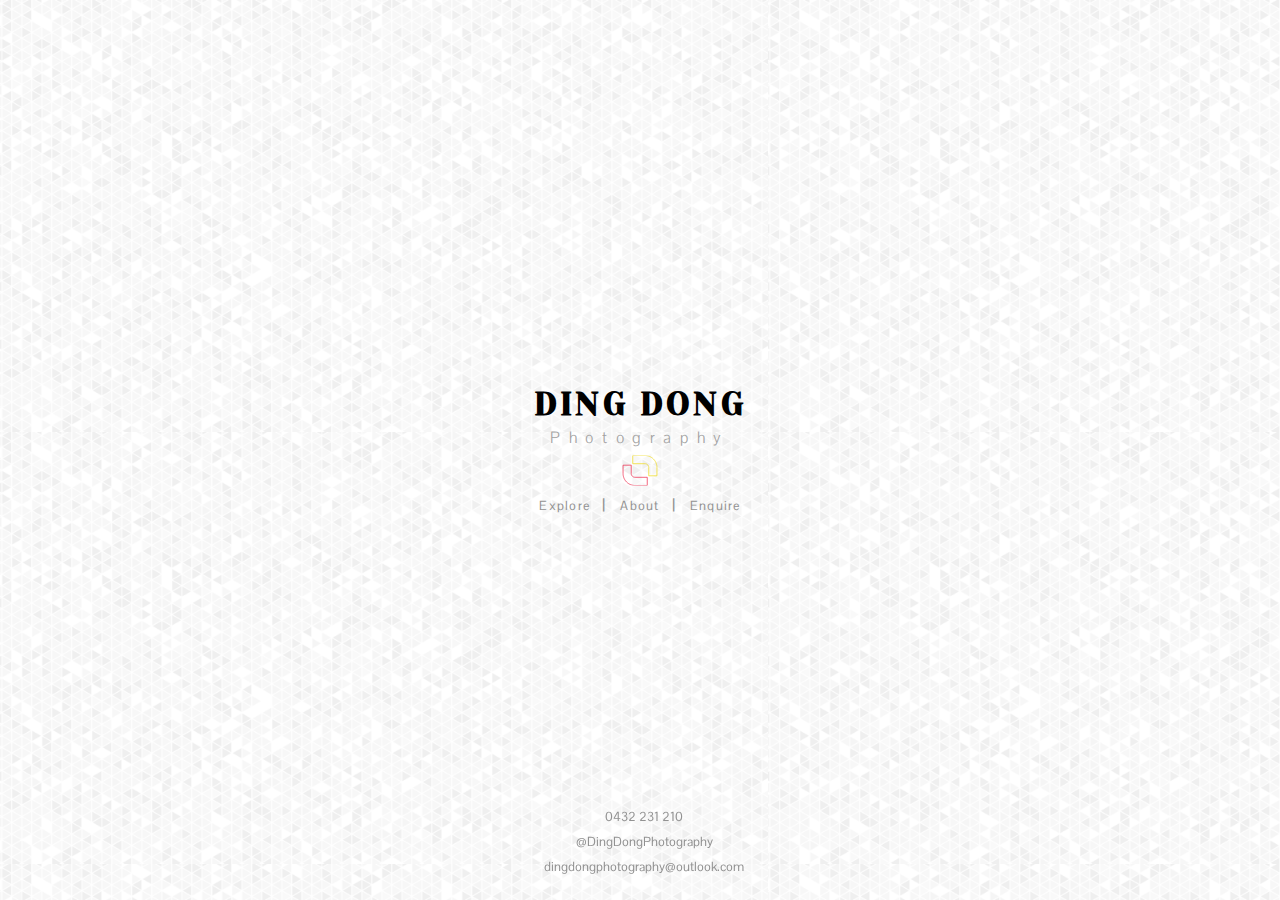
==== index.html @ f93c4cf3 "Better looking splash screen" ====
<!DOCTYPE html>
<html lang="en">
<head>
    <meta charset="UTF-8">
    <meta name="viewport" content="width=device-width, initial-scale=1.0">
    <meta http-equiv="X-UA-Compatible" content="ie=edge">
    <title>Ding Dong Photography</title>
    <link 
        rel="stylesheet" 
        href="https://use.fontawesome.com/releases/v5.6.3/css/all.css" 
        integrity="sha384-UHRtZLI+pbxtHCWp1t77Bi1L4ZtiqrqD80Kn4Z8NTSRyMA2Fd33n5dQ8lWUE00s/" 
        crossorigin="anonymous">
    <link 
        href="https://fonts.googleapis.com/css?family=Pontano+Sans|Yeseva+One" 
        rel="stylesheet">
    <link rel="stylesheet" href="assets/css/main.css">
</head>
<body>

    <div class="main-containe">
        <div class="decor-bg"></div>
        <div class="container" id="splash-screen">
            
            <div class="company-name-container">
                <h1>DING DONG</h1>
                <h4>Photography</h4>
                <div class="bg-logo-container">
                    <svg class="logo-sketch-animated" xmlns="http://www.w3.org/2000/svg" viewBox="0 0 243.384 215.384">
        
                        <g transform="translate(-358.308 -162.308)">
                    
                            <path class="logo-yellow" d="M542.849,247.12l.05,2.063V308.13h58.793V248.462l-.1-4.228-.312-4.217-.517-4.2-.723-4.166-.927-4.126-1.127-4.076-1.327-4.015-1.522-3.945-1.713-3.866-1.9-3.777-2.084-3.679-2.262-3.573-2.435-3.457-2.6-3.334-2.762-3.2-2.916-3.062-3.062-2.916-3.2-2.762-3.334-2.6-3.457-2.435-3.573-2.262-3.679-2.084-3.777-1.9-3.866-1.713-3.945-1.522-4.015-1.327-4.076-1.127-4.126-.927-4.166-.723-4.2-.517-4.217-.312-4.228-.1H427.87V221.1h86.947l2.063.05,1.339.1,1.332.164,1.322.23,1.309.294,1.294.358,1.274.421L526,223.2l1.227.544,1.2.6,1.168.662,1.134.717,1.1.773,1.058.826,1.016.877.972.925.925.972.877,1.016.826,1.058.772,1.1.719,1.134.661,1.168.6,1.2L540.8,238l.483,1.252.421,1.274.358,1.294.294,1.309.23,1.322.164,1.332.1,1.339" fill="none" 
                            stroke="#efd914"/>
                    
                            <path class="logo-pink" d="M417.151,292.88l-.05-2.063V231.87H358.308v59.668l.1,4.228.312,4.217.517,4.2.723,4.166.927,4.126,1.127,4.076,1.327,4.015,1.522,3.945,1.713,3.866,1.9,3.777,2.084,3.679,2.262,3.573,2.435,3.457,2.6,3.334,2.762,3.2,2.916,3.062,3.062,2.916,3.2,2.762,3.334,2.6,3.457,2.435,3.573,2.262,3.679,2.084,3.777,1.9,3.866,1.713,3.945,1.522,4.015,1.327,4.076,1.127,4.126.927,4.166.723,4.2.517,4.217.312,4.228.1H532.13V318.9H445.183l-2.063-.05-1.339-.1-1.332-.164-1.322-.23-1.309-.294-1.294-.358-1.274-.421L434,316.8l-1.227-.544-1.2-.6-1.168-.661-1.134-.718-1.1-.773-1.058-.826L426.1,311.8l-.972-.925-.925-.972-.877-1.016-.826-1.058-.772-1.1-.719-1.134-.661-1.168-.6-1.2L419.2,302l-.483-1.252-.421-1.274-.358-1.294-.294-1.309-.23-1.322-.164-1.332-.1-1.339" fill="none"
                            stroke="#ee2345"/>
                    
                        </g>
                    </svg>
                </div>
                <ul class="secondary-navigation">
                    <li><a class="nav-item-clickable" href="home.html#portfolio" name="portfolio">Explore</a>|</li>
                    <li><a class="nav-item-clickable" href="home.html#about" name="about">About</a>|</li>
                    <li><a class="nav-item-clickable" href="home.html#enquire" name="enquire">Enquire</a></li>
                </ul>
            </div>
        </div>

        
    </div>        

    <footer>
        <div>
            <p><i class="fas fa-mobile-alt"></i>0432 231 210</p>
            <p><i class="fab fa-facebook-square"></i>@DingDongPhotography</p>
            <p><i class="fas fa-envelope"></i>dingdongphotography@outlook.com</p>
        </div>
    </footer>

    <script
        src="https://code.jquery.com/jquery-2.2.4.js"
        integrity="sha256-iT6Q9iMJYuQiMWNd9lDyBUStIq/8PuOW33aOqmvFpqI="
        crossorigin="anonymous"></script>
    </script>
    <script src="assets/js/main.js"></script>
</body>
</html>
---- assets/css/main.css ----
:root
{
    --main-text-color: #929292;
    --main-font-size: 0.8em;
    --main-font-family: 'Pontano Sans', sans-serif;
    --secondary-font-family: 'Yeseva One', cursive;
    --main-letter-spacing: 0.1em;
    --main-letter-spacing-hover: 0.15em;
    --primary-accent-color: #eca011;
    --main-padding: 12px;
    --extra-padding: 32px;
    --main-margin: 32px;
    --extra-margin: 64px;
    --less-margin: 16px;
    --small-margin: 8px;
}

*
{
    margin: 0;
    padding: 0;
    font-family: var(--main-font-family);
}

html, body
{
    margin: 0;
    padding: 0;
    height: 100%;
    width: 100%;
}

ul
{
    list-style: none;
}

a
{
    text-decoration: none;
    color: #000000;
}

h1, h2, h3, h4, h5, h6 
{
    font-family: var(--secondary-font-family);
}

.navigation
{
    position: fixed;
    display: block;
    width: 100%;
    height: 50px;
    background-color: #ffffff;
    box-shadow: 0px 1px 1px #a1a1a1;
    z-index: 1000;
    opacity: 0.90;
}

.logo-container
{
    float: left;
    height: 50px;
    left: 16px;
}

.logo-container img 
{
    display: block;
    position: relative;
    margin-left: var(--extra-margin);
    width: auto;
    height: 30px;
    margin-top: 10px;
    cursor: pointer;
    transition: 0.2s;
    transform-origin: center;
}

.logo-container img:hover
{
    transform: rotate(180deg)
}

.toolbar-container
{
    float: right;
    height: 50px;
}

.toolbar
{
    display: grid;
    position: relative;
    grid-auto-rows: 50px;
    grid-template-columns: repeat(4, 1fr);
    align-items: stretch;
    text-align: center;
    letter-spacing: var(--main-letter-spacing);
}

.nav-item
{
    display: block;
    position: relative;
    padding: 0 var(--main-padding);
    color: var(--main-text-color);
    font-size: var(--main-font-size);
    letter-spacing: var(--main-letter-spacing);
    cursor: pointer;
    transition: 0.3s;
    line-height: 50px;
    
}

.nav-item > span
{
    position: absolute;
    display: block;
    background-color: var(--primary-accent-color);
    height: 2px;
    width: 0;
    transition: 0.2s;
    bottom: 0;
    left: 50%;
    transform: translate(-50%, 0);
}

.nav-item:hover
{
    color: #292929;
    font-weight: bold;
}

.nav-item:hover > span
{
    width: 100%;
}

.main-container
{
    display: block;
    position: relative;
    height: 100%;
    width: 100%;
    background: #e2e2e2; /* Old browsers */
    background: -moz-radial-gradient(center, ellipse cover, #e2e2e2 0%, #fefefe 100%); /* FF3.6-15 */
    background: -webkit-radial-gradient(center, ellipse cover, #e2e2e2 0%,#fefefe 100%); /* Chrome10-25,Safari5.1-6 */
    background: radial-gradient(ellipse at center, #e2e2e2 0%,#fefefe 100%); /* W3C, IE10+, FF16+, Chrome26+, Opera12+, Safari7+ */
    filter: progid:DXImageTransform.Microsoft.gradient( startColorstr='#e2e2e2', endColorstr='#fefefe',GradientType=1 ); /* IE6-9 fallback on horizontal gradient */
}

.container 
{
    display: block;
    position: relative;
    height: 100%;
    width: 100%;
    padding-top: 100px;
}

#splash-screen
{
    position: absolute;
    padding-top: 0;
    height: 100%;
}

.company-name-container
{
    display: grid;
    position: relative;
    top: 50%;
    left: 50%;
    transform: translate(-50%, -50%);
}

.company-name-container h1
{
    text-align: center;
    letter-spacing: 0.1em;
    cursor: pointer;
}

.company-name-container h4 
{
    margin-top: 4px;
    font-family: var(--main-font-family);
    font-weight: 100;
    text-align: center;
    letter-spacing: 0.54em;
    color: #a1a1a1;
    cursor: pointer;
    margin-bottom: var(--small-margin);
}

.bg-logo-container
{
    display: block;
    position: relative;
    height: 30px;
    width: 100%;
}

.logo-sketch-animated
{
    position: relative;
    display: block;
    width: 100%;
    height: 100%;
    stroke-width: 5px;
    top: 50%;
    left: 50%;
    transform: translate(-50%, -50%);
    stroke-dasharray: 591;
}

.logo-sketch-animated .logo-yellow
{
    animation: animate-yellow 2s forwards;
}

.logo-sketch-animated .logo-pink
{
    animation: animate-pink 2s forwards;
}

@keyframes animate-yellow
{
    0%
    {
        stroke-dashoffset: 591;
        fill: none;
    }

    60%
    {
        stroke-dashoffset: 0;
        fill: rgba(239, 217, 20, 0);
    }

    100%
    {
        fill: rgba(239, 217, 20, 255);
    }
}

@keyframes animate-pink
{
    0%
    {
        stroke-dashoffset: 591;
        fill: none;
    }

    60%
    {
        stroke-dashoffset: 0;
        fill: rgba(238, 35, 69, 0);
    }

    100%
    {
        fill: rgba(238, 35, 69, 255);
    }
}

.secondary-navigation
{
    display: block;
    position: relative;
    margin-top: var(--small-margin);
    text-align: center;
}

.secondary-navigation li
{
    display: inline-block;
    color: var(--main-text-color);
}

.secondary-navigation li a
{
    padding: 0 var(--main-padding);
    color: var(--main-text-color);
    transition: 0.2s;
    font-size: var(--main-font-size);
    letter-spacing: var(--main-letter-spacing);
}

.secondary-navigation li a:hover
{
    text-decoration: underline;
    color: #000000;
}

footer
{
    position: fixed;
    display: block;
    width: 100%;
    height: 100px;
    bottom: 0;
    left: 0;
    background-color: rgba(0, 0, 0, 0);
    
}

#home-footer
{
    position: relative;
    display: block;
    height: 50px;
    margin-top: var(--extra-margin);
    margin-bottom: var(--main-margin);
}

footer p 
{
    color: var(--main-text-color);
    text-align: center;
    font-size: var(--main-font-size);
    margin-top: var(--small-margin);
}

footer p > i 
{
    margin-right: var(--small-margin);
}

#gallery-container
{
    display: block;
    position: relative;    
    height: 400px;
    width: auto;
    overflow-x: visible;
    overflow-y: hidden;
    white-space: nowrap;
    top: calc(50% - 100px);
    left: 0;
    transform: translate(0, -50%);
}

.gallery-preview
{
    display: inline-block;
    position: relative;
    height: 100%;
    width: auto;
    transition: 0.2s;
    cursor: pointer;
}


#gallery-container::-webkit-scrollbar
{
    background: transparent;
}

.wrapper
{
    display: block;
    position: relative;
    width: 100%;
    height: 100%;
    background-color: none;
}

.decor-bg::after
{
    content: "";
    display: block;
    position: absolute;
    width: 100%;
    height: 100%;
    background-image: url("../img/bg/bg.png");
    background-size: 60%;
    opacity: 0.4;
    z-index: -1;
    top: 0;
    left: 0;
}

.home-main-container
{
    display: block;
    position: relative;
    height: 100%;
    width: 100%;
}

.wrapper
{
    display: block;
    position: relative;
    height: 90%;
    width: 100%;
}

.half-ht-wrapper
{
    display: block;
    position: relative;
    height: 60%;
    width: 100%;
}

.break-banner
{
    display: block;
    position: relative;
    height: 40px;
    width: 100%;
    background-color: #222222;
}

.break-banner::after
{
    content: "";
    display: block;
    position: relative;
    width: 100%;
    height: 5px;
    top: 100%;
    left: 0;
    background: #f6e6b4; /* Old browsers */
    background: -moz-linear-gradient(left, #f6e6b4 0%, #ed9017 100%); /* FF3.6-15 */
    background: -webkit-linear-gradient(left, #f6e6b4 0%,#ed9017 100%); /* Chrome10-25,Safari5.1-6 */
    background: linear-gradient(to right, #f6e6b4 0%,#ed9017 100%); /* W3C, IE10+, FF16+, Chrome26+, Opera12+, Safari7+ */
    filter: progid:DXImageTransform.Microsoft.gradient( startColorstr='#f6e6b4', endColorstr='#ed9017',GradientType=1 ); /* IE6-9 */*/
}

.break-banner-half
{
    display: block;
    position: relative;
    height: 20px;
    width: 100%;
    background-color: #111111;
    border-bottom: 5px solid var(--primary-accent-color);
}
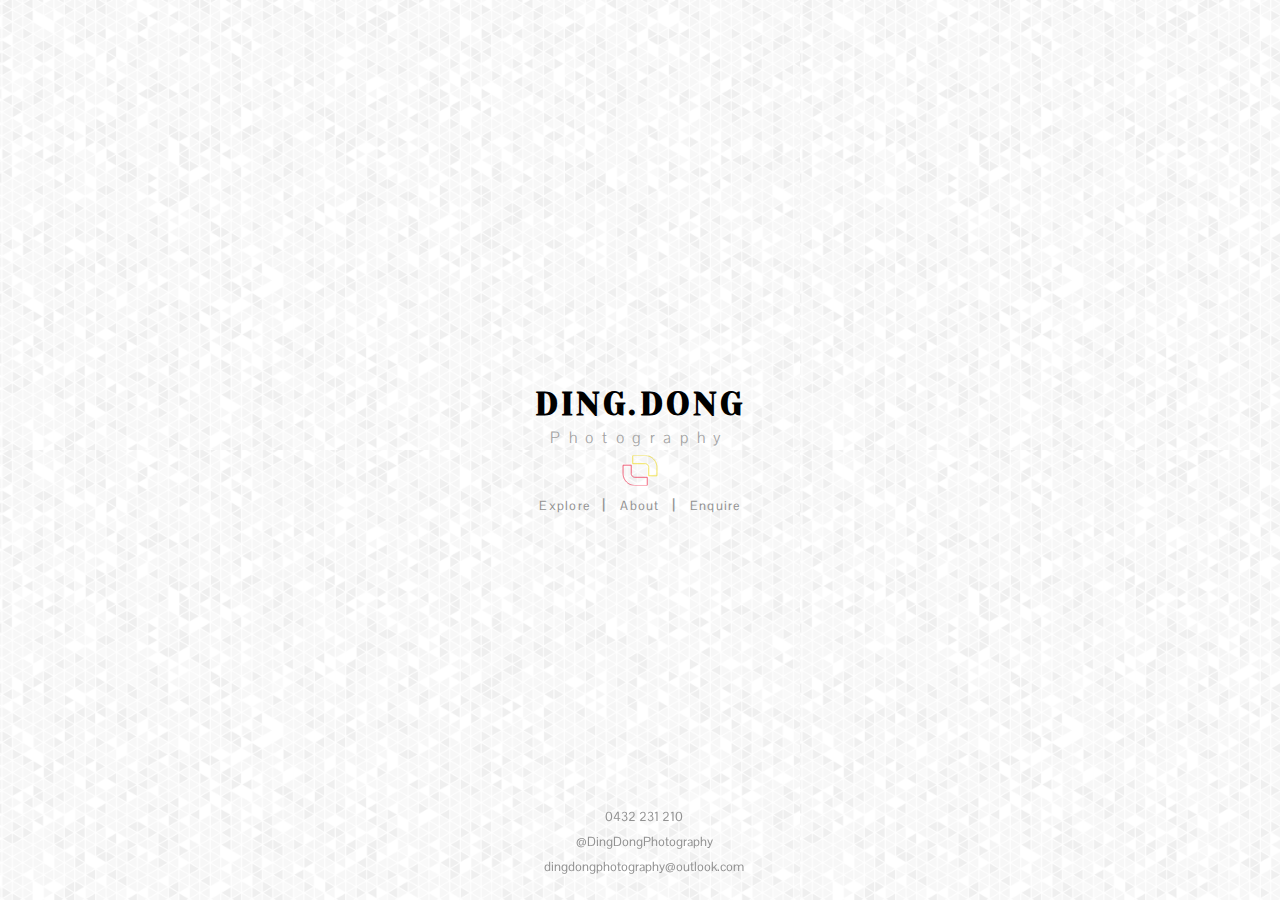
==== commit 7c2954a7: "Added services" ====
--- a/index.html
+++ b/index.html
@@ -22,7 +22,7 @@
         <div class="container" id="splash-screen">
             
             <div class="company-name-container">
-                <h1>DING DONG</h1>
+                <h1>DING.DONG</h1>
                 <h4>Photography</h4>
                 <div class="bg-logo-container">
                     <svg class="logo-sketch-animated" xmlns="http://www.w3.org/2000/svg" viewBox="0 0 243.384 215.384">
--- a/assets/css/main.css
+++ b/assets/css/main.css
@@ -2,6 +2,7 @@
 {
     --main-text-color: #929292;
     --main-font-size: 0.8em;
+    --secondary-font-size: 0.9em;
     --main-font-family: 'Pontano Sans', sans-serif;
     --secondary-font-family: 'Yeseva One', cursive;
     --main-letter-spacing: 0.1em;
@@ -307,17 +308,10 @@
     
 }
 
-#home-footer
-{
-    position: relative;
-    display: block;
-    height: 50px;
-    margin-top: var(--extra-margin);
-    margin-bottom: var(--main-margin);
-}
-
 footer p 
 {
+    display: block;
+    position: relative;
     color: var(--main-text-color);
     text-align: center;
     font-size: var(--main-font-size);
@@ -327,6 +321,62 @@
 footer p > i 
 {
     margin-right: var(--small-margin);
+}
+
+#home-footer
+{
+    position: relative;
+    display: block;
+    margin-top: var(--extra-margin);
+    padding-bottom: var(--extra-padding);
+}
+
+#home-footer div:last-child
+{
+    margin-bottom: var(--main-margin);
+}
+
+.sitemap
+{
+    display: grid;
+    position: relative;
+    grid-template-columns: repeat(7 , 1fr);
+    grid-auto-rows: 20px;
+    width: 50%;
+    left: 50%;
+    transform: translate(-50%, 0);
+    margin-bottom: var(--main-margin);
+    text-align: center;
+}
+
+.sitemap a 
+{
+    color: var(--main-text-color);
+    font-size: var(--main-font-size);
+}
+
+.sitemap a:hover
+{
+    text-decoration: underline;
+}
+
+.footer-logo-container
+{
+    display: block;
+    position: relative;
+    height: 50px;
+    width: 100%;
+    margin-bottom: var(--small-margin);
+}
+
+.footer-logo-container img
+{
+    display: block;
+    position: relative;
+    height: 60%;
+    top: 0;
+    left: 50%;
+    transform: translate(-50%, -18%);
 }
 
 #gallery-container
@@ -363,9 +413,8 @@
 {
     display: block;
     position: relative;
-    width: 100%;
-    height: 100%;
-    background-color: none;
+    min-height: 90%;
+    width: 100%;
 }
 
 .decor-bg::after
@@ -376,7 +425,7 @@
     width: 100%;
     height: 100%;
     background-image: url("../img/bg/bg.png");
-    background-size: 60%;
+    background-size: 800px;
     opacity: 0.4;
     z-index: -1;
     top: 0;
@@ -388,14 +437,6 @@
     display: block;
     position: relative;
     height: 100%;
-    width: 100%;
-}
-
-.wrapper
-{
-    display: block;
-    position: relative;
-    height: 90%;
     width: 100%;
 }
 
@@ -442,3 +483,112 @@
     border-bottom: 5px solid var(--primary-accent-color);
 }
 
+.outer-content-container
+{
+    display: block;
+    position: relative;
+    width: 100%;
+    height: 100%;
+}
+
+.inner-content-container
+{
+    display: block;
+    position: relative;
+    width: 80%;
+    height: 80%;
+    top: 50%;
+    left: 50%;
+    transform: translate(-50%, -50%);
+}
+
+#services
+{
+    height: 0;
+    min-height: 90%;
+}
+
+.services-container
+{
+    display: grid;
+    position: relative;
+    width: 100%;
+    height: 100%;
+    grid-template-columns: 5fr 3fr;
+    
+}
+
+.service-packages-container
+{
+    display: grid;
+    position: relative;
+    grid-template-rows: repeat(3, 1fr);
+}
+
+.package-item
+{
+    display: grid;
+    position: relative;
+    margin-bottom: var(--less-margin);
+    background-color: #fefefe;
+    box-shadow: 3px 3px 3px #a1a1a1;
+    grid-template-rows: 40px fit-content(40%) fit-content(20%);
+}
+
+.package-item div:first-child
+{
+    display: grid;
+    position: relative;
+    background-color: #121212;
+    grid-template-columns: 5fr 1fr;
+}
+
+.package-item div:first-child .package-header
+{
+    position: relative;
+    display: grid;
+    align-content: center;
+    color: var(--primary-accent-color);
+}
+
+.package-header h3
+{
+    padding-left: var(--extra-padding);
+    letter-spacing: var(--main-letter-spacing);
+    font-weight: 100;
+}
+
+.package-item div:first-child .price-container
+{
+    position: relative;
+    display: grid;
+    align-content: center;
+    background-color: var(--primary-accent-color);
+}
+
+.price-container span
+{
+    position: relative;
+    display: block;
+    text-align: right;
+    padding-right: var(--main-padding);
+    font-weight: bold;
+    letter-spacing: var(--main-letter-spacing);
+}
+
+.package-blurb
+{
+    display: block;
+    position: relative;
+    padding: var(--main-padding) var(--extra-padding);
+    font-size: var(--secondary-font-size);
+    background-color: rgb(252, 228, 214);
+}
+
+.inclusion-list 
+{
+    display: block;
+    position: relative;
+    padding: var(--main-padding) var(--extra-padding);
+    list-style: disc inside;
+}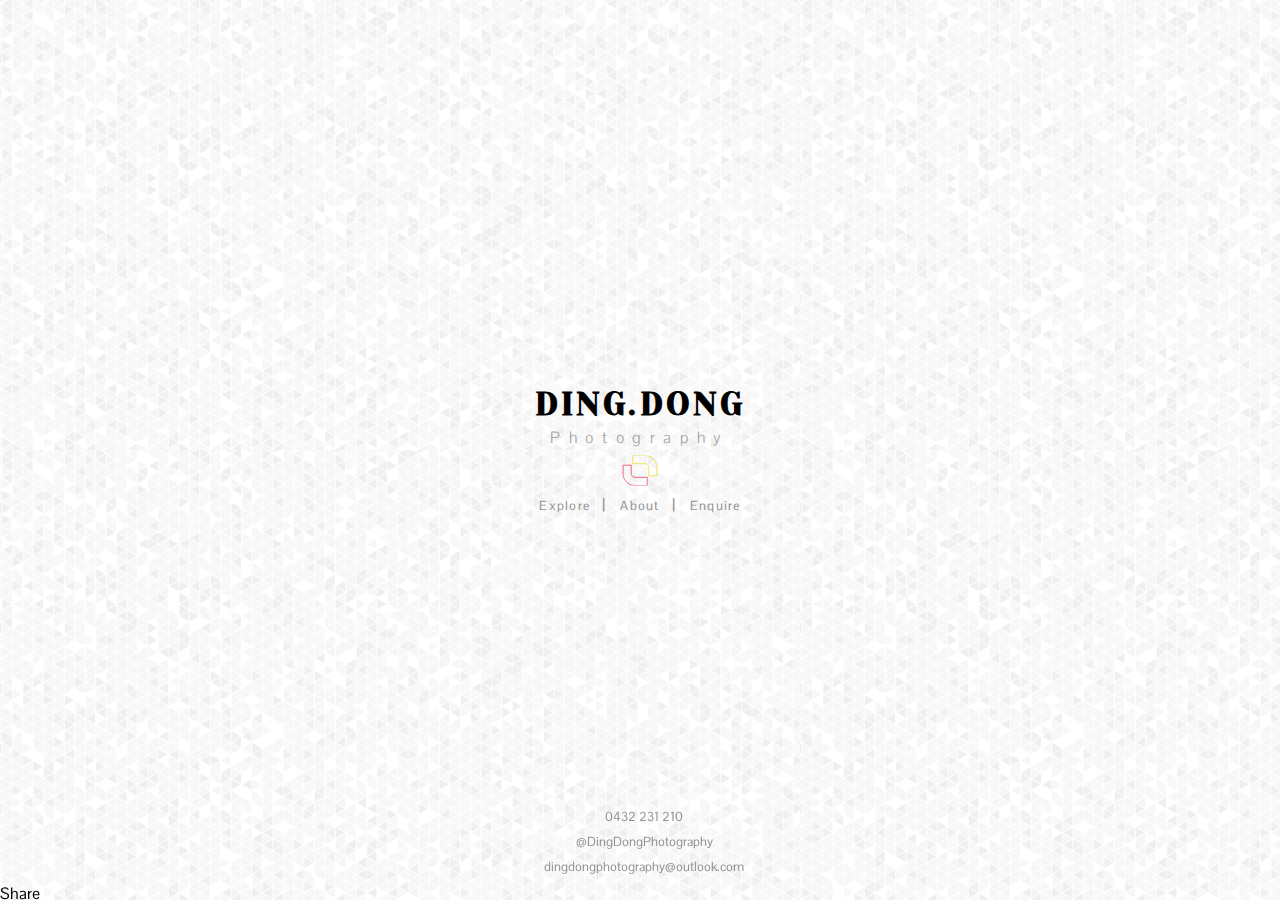
==== commit 1a62f27c: "Testin :q clear" ====
--- a/index.html
+++ b/index.html
@@ -16,6 +16,16 @@
     <link rel="stylesheet" href="assets/css/main.css">
 </head>
 <body>
+
+    <div id="fb-root"></div>
+    <script>(function(d, s, id) {
+        var js, fjs = d.getElementsByTagName(s)[0];
+        if (d.getElementById(id)) return;
+        js = d.createElement(s); js.id = id;
+        js.src = 'https://connect.facebook.net/en_GB/sdk.js#xfbml=1&version=v3.2';
+        fjs.parentNode.insertBefore(js, fjs);
+    }(document, 'script', 'facebook-jssdk'));
+    </script>
 
     <div class="main-containe">
         <div class="decor-bg"></div>
@@ -54,6 +64,14 @@
             <p><i class="fas fa-mobile-alt"></i>0432 231 210</p>
             <p><i class="fab fa-facebook-square"></i>@DingDongPhotography</p>
             <p><i class="fas fa-envelope"></i>dingdongphotography@outlook.com</p>
+            <p>
+                <div class="fb-share-button" data-href="http://www.jlampstudio.com/dingdongphotography/" data-layout="button_count" data-size="large" data-mobile-iframe="true">
+                    <a 
+                        target="_blank"              href="https://www.facebook.com/sharer/sharer.php?u=http%3A%2F%2Fwww.jlampstudio.com%2Fdingdongphotography%2F&amp;src=sdkpreparse" class="fb-xfbml-parse-ignore">
+                        Share
+                    </a>
+                </div>
+            </p>
         </div>
     </footer>
 
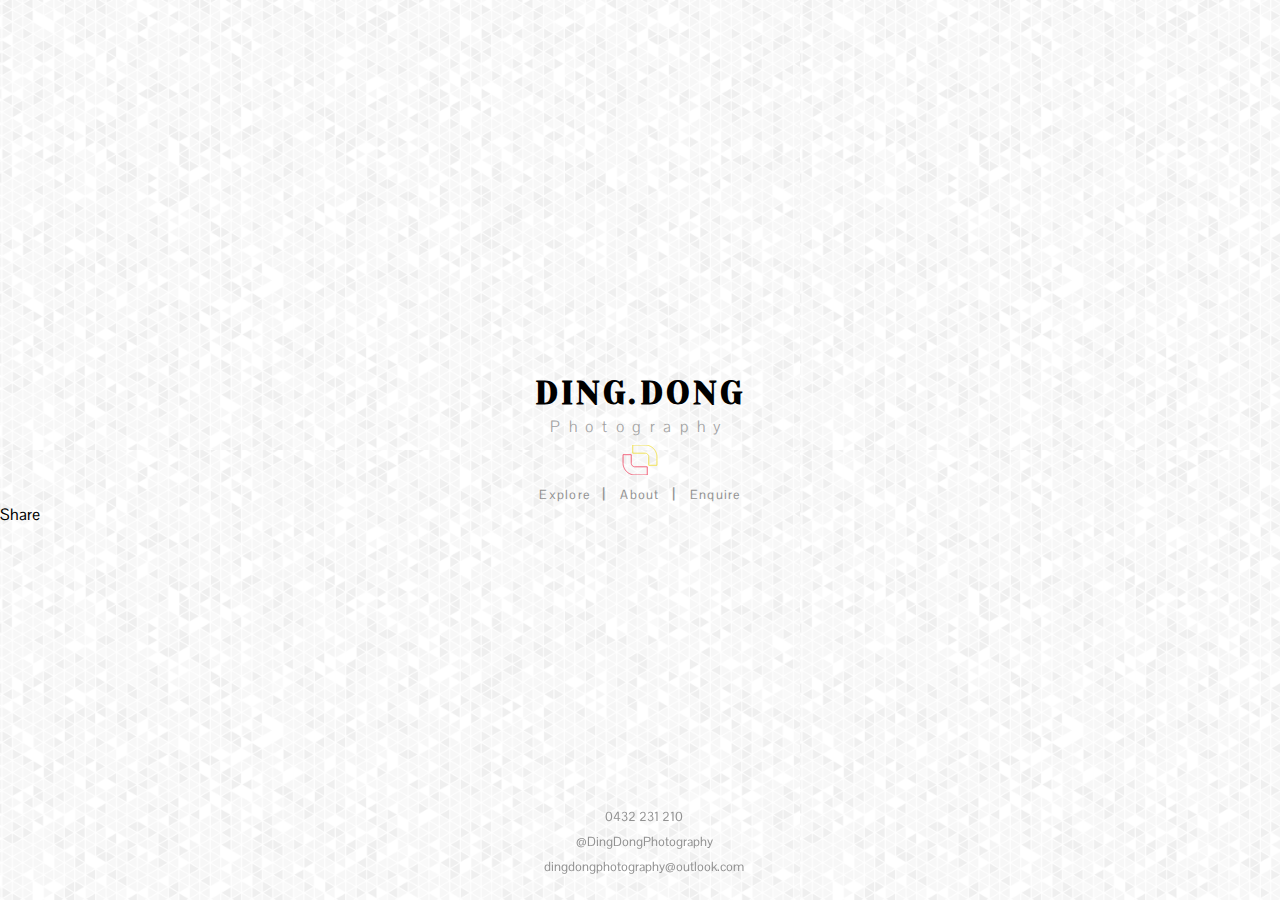
==== commit 3ff92d02: "Added share button" ====
--- a/index.html
+++ b/index.html
@@ -51,8 +51,14 @@
                 <ul class="secondary-navigation">
                     <li><a class="nav-item-clickable" href="home.html#portfolio" name="portfolio">Explore</a>|</li>
                     <li><a class="nav-item-clickable" href="home.html#about" name="about">About</a>|</li>
-                    <li><a class="nav-item-clickable" href="home.html#enquire" name="enquire">Enquire</a></li>
+                    <li><a class="nav-item-clickable" href="home.html#enquire" name="enquire">Enquire</a></li>                
                 </ul>
+                <div class="fb-share-button" data-href="http://www.jlampstudio.com/dingdongphotography/" data-layout="button_count" data-size="large" data-mobile-iframe="true">
+                    <a 
+                        target="_blank"              href="https://www.facebook.com/sharer/sharer.php?u=http%3A%2F%2Fwww.jlampstudio.com%2Fdingdongphotography%2F&amp;src=sdkpreparse" class="fb-xfbml-parse-ignore">
+                        Share
+                    </a>
+                </div>
             </div>
         </div>
 
@@ -64,14 +70,7 @@
             <p><i class="fas fa-mobile-alt"></i>0432 231 210</p>
             <p><i class="fab fa-facebook-square"></i>@DingDongPhotography</p>
             <p><i class="fas fa-envelope"></i>dingdongphotography@outlook.com</p>
-            <p>
-                <div class="fb-share-button" data-href="http://www.jlampstudio.com/dingdongphotography/" data-layout="button_count" data-size="large" data-mobile-iframe="true">
-                    <a 
-                        target="_blank"              href="https://www.facebook.com/sharer/sharer.php?u=http%3A%2F%2Fwww.jlampstudio.com%2Fdingdongphotography%2F&amp;src=sdkpreparse" class="fb-xfbml-parse-ignore">
-                        Share
-                    </a>
-                </div>
-            </p>
+            
         </div>
     </footer>
 
--- a/assets/css/main.css
+++ b/assets/css/main.css
@@ -591,4 +591,12 @@
     position: relative;
     padding: var(--main-padding) var(--extra-padding);
     list-style: disc inside;
+}
+
+.fb-share-button span
+{
+    margin-top: var(--main-margin);
+    display: block;
+    left: 50%;
+    transform: translate(-50%, 0);
 }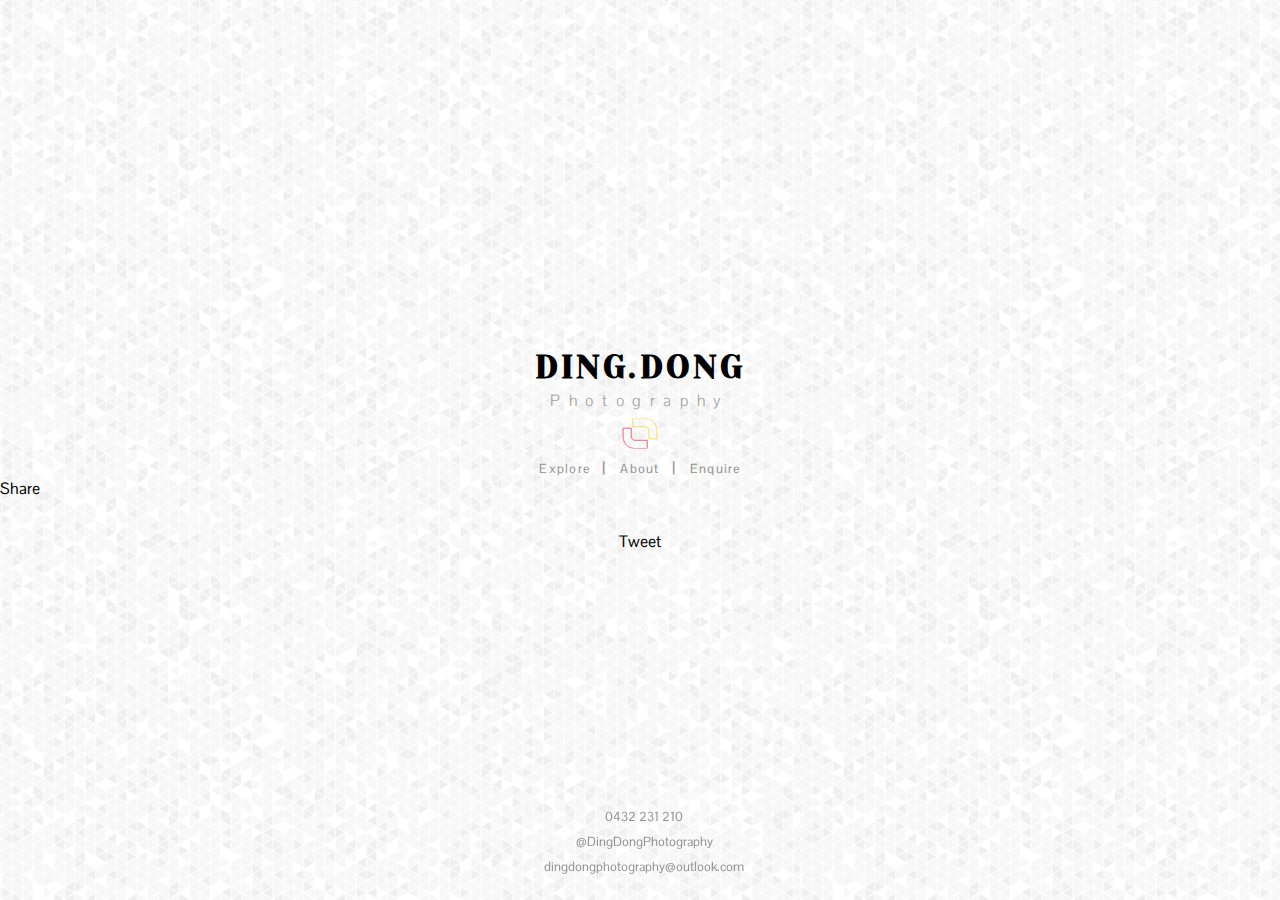
==== commit eee43b4c: "added twitter share button" ====
--- a/index.html
+++ b/index.html
@@ -53,10 +53,39 @@
                     <li><a class="nav-item-clickable" href="home.html#about" name="about">About</a>|</li>
                     <li><a class="nav-item-clickable" href="home.html#enquire" name="enquire">Enquire</a></li>                
                 </ul>
-                <div class="fb-share-button" data-href="http://www.jlampstudio.com/dingdongphotography/" data-layout="button_count" data-size="large" data-mobile-iframe="true">
+                <div 
+                    class="fb-share-button" data-href="http://www.jlampstudio.com/dingdongphotography/" data-layout="button_count" data-size="large" data-mobile-iframe="true">
                     <a 
-                        target="_blank"              href="https://www.facebook.com/sharer/sharer.php?u=http%3A%2F%2Fwww.jlampstudio.com%2Fdingdongphotography%2F&amp;src=sdkpreparse" class="fb-xfbml-parse-ignore">
+                        target="_blank"              
+                        href="https://www.facebook.com/sharer/sharer.php?u=http%3A%2F%2Fwww.jlampstudio.com%2Fdingdongphotography%2F&amp;src=sdkpreparse" 
+                        class="fb-xfbml-parse-ignore">
                         Share
+                    </a>
+                </div>
+                <script>
+                window.twttr = (function(d, s, id) 
+                {
+                    var js, fjs = d.getElementsByTagName(s)[0],
+                      t = window.twttr || {};
+                    if (d.getElementById(id)) return t;
+                    js = d.createElement(s);
+                    js.id = id;
+                    js.src = "https://platform.twitter.com/widgets.js";
+                    fjs.parentNode.insertBefore(js, fjs);
+                  
+                    t._e = [];
+                    t.ready = function(f) 
+                    {
+                      t._e.push(f);
+                    };
+                        return t;
+                    }(document, "script", "twitter-wjs"));
+                </script>
+                <div class="twitter-button-container">
+                    <a 
+                        class="twitter-share-button" 
+                        href="https://twitter.com/intent/tweet?text=Not%20much%20to%20say.%20A%20lot%20to%20see.">
+                        Tweet
                     </a>
                 </div>
             </div>
--- a/assets/css/main.css
+++ b/assets/css/main.css
@@ -599,4 +599,14 @@
     display: block;
     left: 50%;
     transform: translate(-50%, 0);
+}
+
+.twitter-button-container
+{
+    display: inline-block;
+    position: relative;
+    width: fit-content;
+    left: 50%;
+    transform: translate(-50%, 0);
+    margin-top: var(--main-margin);
 }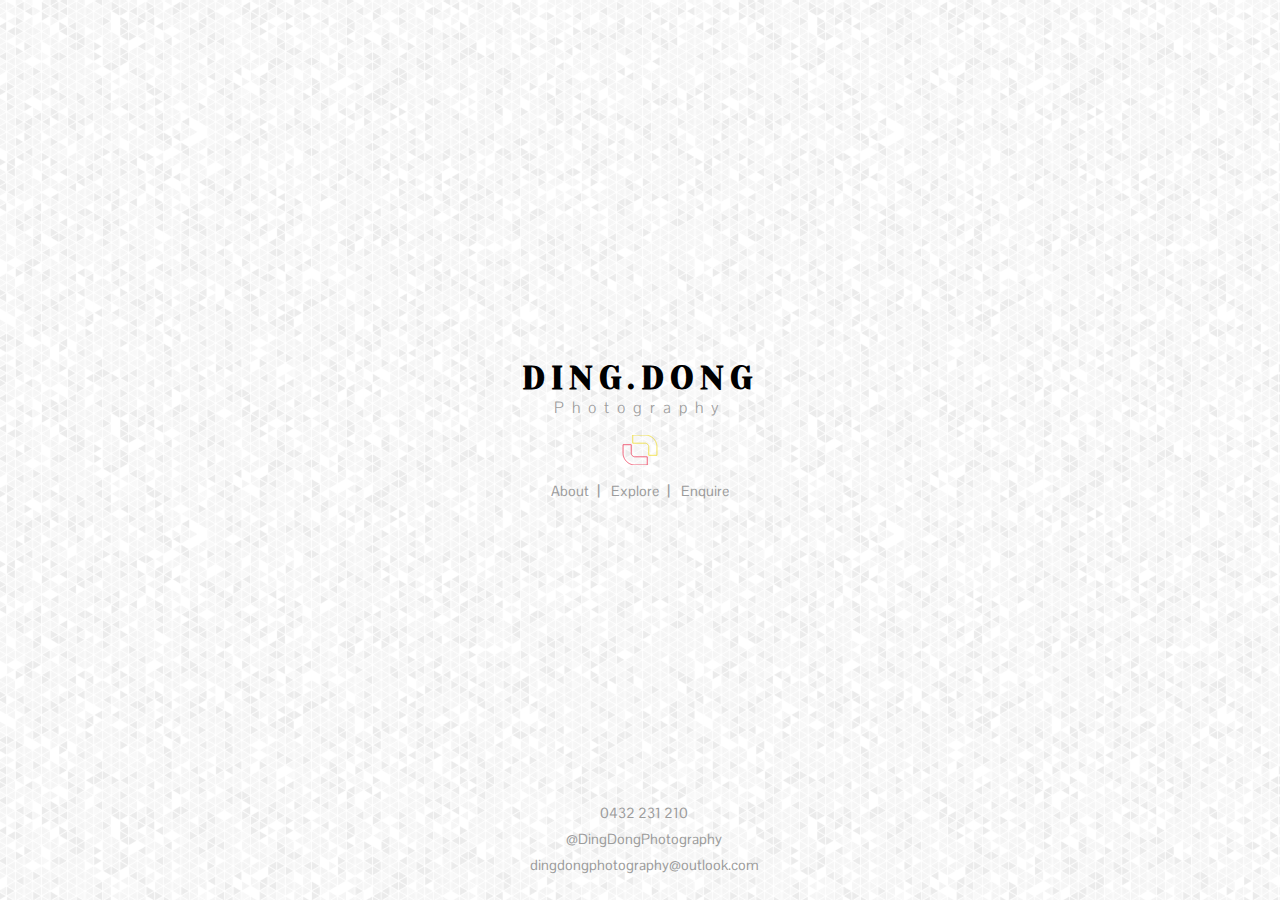
==== commit bd95f522: "significant changes" ====
--- a/index.html
+++ b/index.html
@@ -5,104 +5,74 @@
     <meta name="viewport" content="width=device-width, initial-scale=1.0">
     <meta http-equiv="X-UA-Compatible" content="ie=edge">
     <title>Ding Dong Photography</title>
+    <!--FONT AWESOME-->
     <link 
         rel="stylesheet" 
         href="https://use.fontawesome.com/releases/v5.6.3/css/all.css" 
         integrity="sha384-UHRtZLI+pbxtHCWp1t77Bi1L4ZtiqrqD80Kn4Z8NTSRyMA2Fd33n5dQ8lWUE00s/" 
         crossorigin="anonymous">
+    <!--GOOGLE FONTS-->
     <link 
         href="https://fonts.googleapis.com/css?family=Pontano+Sans|Yeseva+One" 
         rel="stylesheet">
+
+    <!--CSS-->
     <link rel="stylesheet" href="assets/css/main.css">
+    <link rel="stylesheet" href="assets/css/logo_animation.css">
 </head>
 <body>
 
-    <div id="fb-root"></div>
-    <script>(function(d, s, id) {
-        var js, fjs = d.getElementsByTagName(s)[0];
-        if (d.getElementById(id)) return;
-        js = d.createElement(s); js.id = id;
-        js.src = 'https://connect.facebook.net/en_GB/sdk.js#xfbml=1&version=v3.2';
-        fjs.parentNode.insertBefore(js, fjs);
-    }(document, 'script', 'facebook-jssdk'));
-    </script>
+    <div class="main-container">
+        <div class="bg-decor"></div>
+        <div class="container" id="splash-screen">
 
-    <div class="main-containe">
-        <div class="decor-bg"></div>
-        <div class="container" id="splash-screen">
-            
             <div class="company-name-container">
-                <h1>DING.DONG</h1>
-                <h4>Photography</h4>
-                <div class="bg-logo-container">
-                    <svg class="logo-sketch-animated" xmlns="http://www.w3.org/2000/svg" viewBox="0 0 243.384 215.384">
+
+                <div class="company-name">
+                    <h1>DING.DONG</h1>
+                    <h4>Photography</h4>
+                </div>
+
+                <div class="animated-logo-container">
+                    <svg 
+                        class="animated-logo" 
+                        xmlns="http://www.w3.org/2000/svg" 
+                        viewBox="0 0 243.384 215.384">
         
                         <g transform="translate(-358.308 -162.308)">
                     
-                            <path class="logo-yellow" d="M542.849,247.12l.05,2.063V308.13h58.793V248.462l-.1-4.228-.312-4.217-.517-4.2-.723-4.166-.927-4.126-1.127-4.076-1.327-4.015-1.522-3.945-1.713-3.866-1.9-3.777-2.084-3.679-2.262-3.573-2.435-3.457-2.6-3.334-2.762-3.2-2.916-3.062-3.062-2.916-3.2-2.762-3.334-2.6-3.457-2.435-3.573-2.262-3.679-2.084-3.777-1.9-3.866-1.713-3.945-1.522-4.015-1.327-4.076-1.127-4.126-.927-4.166-.723-4.2-.517-4.217-.312-4.228-.1H427.87V221.1h86.947l2.063.05,1.339.1,1.332.164,1.322.23,1.309.294,1.294.358,1.274.421L526,223.2l1.227.544,1.2.6,1.168.662,1.134.717,1.1.773,1.058.826,1.016.877.972.925.925.972.877,1.016.826,1.058.772,1.1.719,1.134.661,1.168.6,1.2L540.8,238l.483,1.252.421,1.274.358,1.294.294,1.309.23,1.322.164,1.332.1,1.339" fill="none" 
-                            stroke="#efd914"/>
+                            <path 
+                                class="logo-yellow" 
+                                d="M542.849,247.12l.05,2.063V308.13h58.793V248.462l-.1-4.228-.312-4.217-.517-4.2-.723-4.166-.927-4.126-1.127-4.076-1.327-4.015-1.522-3.945-1.713-3.866-1.9-3.777-2.084-3.679-2.262-3.573-2.435-3.457-2.6-3.334-2.762-3.2-2.916-3.062-3.062-2.916-3.2-2.762-3.334-2.6-3.457-2.435-3.573-2.262-3.679-2.084-3.777-1.9-3.866-1.713-3.945-1.522-4.015-1.327-4.076-1.127-4.126-.927-4.166-.723-4.2-.517-4.217-.312-4.228-.1H427.87V221.1h86.947l2.063.05,1.339.1,1.332.164,1.322.23,1.309.294,1.294.358,1.274.421L526,223.2l1.227.544,1.2.6,1.168.662,1.134.717,1.1.773,1.058.826,1.016.877.972.925.925.972.877,1.016.826,1.058.772,1.1.719,1.134.661,1.168.6,1.2L540.8,238l.483,1.252.421,1.274.358,1.294.294,1.309.23,1.322.164,1.332.1,1.339" 
+                                fill="none" 
+                                stroke="#efd914"/>
                     
-                            <path class="logo-pink" d="M417.151,292.88l-.05-2.063V231.87H358.308v59.668l.1,4.228.312,4.217.517,4.2.723,4.166.927,4.126,1.127,4.076,1.327,4.015,1.522,3.945,1.713,3.866,1.9,3.777,2.084,3.679,2.262,3.573,2.435,3.457,2.6,3.334,2.762,3.2,2.916,3.062,3.062,2.916,3.2,2.762,3.334,2.6,3.457,2.435,3.573,2.262,3.679,2.084,3.777,1.9,3.866,1.713,3.945,1.522,4.015,1.327,4.076,1.127,4.126.927,4.166.723,4.2.517,4.217.312,4.228.1H532.13V318.9H445.183l-2.063-.05-1.339-.1-1.332-.164-1.322-.23-1.309-.294-1.294-.358-1.274-.421L434,316.8l-1.227-.544-1.2-.6-1.168-.661-1.134-.718-1.1-.773-1.058-.826L426.1,311.8l-.972-.925-.925-.972-.877-1.016-.826-1.058-.772-1.1-.719-1.134-.661-1.168-.6-1.2L419.2,302l-.483-1.252-.421-1.274-.358-1.294-.294-1.309-.23-1.322-.164-1.332-.1-1.339" fill="none"
-                            stroke="#ee2345"/>
+                            <path 
+                                class="logo-pink" 
+                                d="M417.151,292.88l-.05-2.063V231.87H358.308v59.668l.1,4.228.312,4.217.517,4.2.723,4.166.927,4.126,1.127,4.076,1.327,4.015,1.522,3.945,1.713,3.866,1.9,3.777,2.084,3.679,2.262,3.573,2.435,3.457,2.6,3.334,2.762,3.2,2.916,3.062,3.062,2.916,3.2,2.762,3.334,2.6,3.457,2.435,3.573,2.262,3.679,2.084,3.777,1.9,3.866,1.713,3.945,1.522,4.015,1.327,4.076,1.127,4.126.927,4.166.723,4.2.517,4.217.312,4.228.1H532.13V318.9H445.183l-2.063-.05-1.339-.1-1.332-.164-1.322-.23-1.309-.294-1.294-.358-1.274-.421L434,316.8l-1.227-.544-1.2-.6-1.168-.661-1.134-.718-1.1-.773-1.058-.826L426.1,311.8l-.972-.925-.925-.972-.877-1.016-.826-1.058-.772-1.1-.719-1.134-.661-1.168-.6-1.2L419.2,302l-.483-1.252-.421-1.274-.358-1.294-.294-1.309-.23-1.322-.164-1.332-.1-1.339" 
+                                fill="none"
+                                stroke="#ee2345"
+                            />
                     
                         </g>
                     </svg>
                 </div>
-                <ul class="secondary-navigation">
-                    <li><a class="nav-item-clickable" href="home.html#portfolio" name="portfolio">Explore</a>|</li>
+
+                <ul class="splash-navigation">
+                    
                     <li><a class="nav-item-clickable" href="home.html#about" name="about">About</a>|</li>
-                    <li><a class="nav-item-clickable" href="home.html#enquire" name="enquire">Enquire</a></li>                
+                    <li><a class="nav-item-clickable" href="home.html#gallery" name="gallery">Explore</a>|</li>
+                    <li><a class="nav-item-clickable" href="home.html#contact" name="contact">Enquire</a></li>                
                 </ul>
-                <div 
-                    class="fb-share-button" data-href="http://www.jlampstudio.com/dingdongphotography/" data-layout="button_count" data-size="large" data-mobile-iframe="true">
-                    <a 
-                        target="_blank"              
-                        href="https://www.facebook.com/sharer/sharer.php?u=http%3A%2F%2Fwww.jlampstudio.com%2Fdingdongphotography%2F&amp;src=sdkpreparse" 
-                        class="fb-xfbml-parse-ignore">
-                        Share
-                    </a>
-                </div>
-                <script>
-                window.twttr = (function(d, s, id) 
-                {
-                    var js, fjs = d.getElementsByTagName(s)[0],
-                      t = window.twttr || {};
-                    if (d.getElementById(id)) return t;
-                    js = d.createElement(s);
-                    js.id = id;
-                    js.src = "https://platform.twitter.com/widgets.js";
-                    fjs.parentNode.insertBefore(js, fjs);
-                  
-                    t._e = [];
-                    t.ready = function(f) 
-                    {
-                      t._e.push(f);
-                    };
-                        return t;
-                    }(document, "script", "twitter-wjs"));
-                </script>
-                <div class="twitter-button-container">
-                    <a 
-                        class="twitter-share-button" 
-                        href="https://twitter.com/intent/tweet?text=Not%20much%20to%20say.%20A%20lot%20to%20see.">
-                        Tweet
-                    </a>
-                </div>
+            </div>
+
+            <div class="company-info">
+                <p><i class="fas fa-mobile-alt"></i>0432 231 210</p>
+                <p><i class="fab fa-facebook-square"></i>@DingDongPhotography</p>
+                <p><i class="fas fa-envelope"></i>dingdongphotography@outlook.com</p>
             </div>
         </div>
-
-        
     </div>        
-
-    <footer>
-        <div>
-            <p><i class="fas fa-mobile-alt"></i>0432 231 210</p>
-            <p><i class="fab fa-facebook-square"></i>@DingDongPhotography</p>
-            <p><i class="fas fa-envelope"></i>dingdongphotography@outlook.com</p>
-            
-        </div>
-    </footer>
-
     <script
         src="https://code.jquery.com/jquery-2.2.4.js"
         integrity="sha256-iT6Q9iMJYuQiMWNd9lDyBUStIq/8PuOW33aOqmvFpqI="
--- a/assets/css/main.css
+++ b/assets/css/main.css
@@ -1,612 +1,193 @@
 :root
 {
-    --main-text-color: #929292;
-    --main-font-size: 0.8em;
-    --secondary-font-size: 0.9em;
     --main-font-family: 'Pontano Sans', sans-serif;
     --secondary-font-family: 'Yeseva One', cursive;
-    --main-letter-spacing: 0.1em;
-    --main-letter-spacing-hover: 0.15em;
-    --primary-accent-color: #eca011;
-    --main-padding: 12px;
-    --extra-padding: 32px;
-    --main-margin: 32px;
-    --extra-margin: 64px;
-    --less-margin: 16px;
-    --small-margin: 8px;
+    --inactive-text-color: #9c9c9c;
+    --sm-letter-spacing: 2px;
+    --med-letter-spacing: 4px;
+    --lg-letter-spacing: 6px;
+    --xlg-letter-spacing: 8px;
+    --sm-padding: 8px;
+    --med-padding: 16px;
+    --lg-padding: 32px;
+    --sm-margin: 8px;
+    --med-margin: 16px;
+    --lg-margin: 32px;
+    --sm-font-size: 0.9em;
+    
 }
 
 *
 {
-    margin: 0;
-    padding: 0;
+    box-sizing: border-box;
     font-family: var(--main-font-family);
-}
-
-html, body
-{
-    margin: 0;
-    padding: 0;
-    height: 100%;
-    width: 100%;
-}
-
-ul
-{
-    list-style: none;
 }
 
 a
 {
     text-decoration: none;
-    color: #000000;
+    color: var(--inactive-text-color);
 }
 
-h1, h2, h3, h4, h5, h6 
+a:hover
 {
-    font-family: var(--secondary-font-family);
+    text-decoration: underline;
+    color: #212121;
 }
 
-.navigation
+html, body, ul, h1, h2, h3, h4, h5, h6
 {
-    position: fixed;
-    display: block;
-    width: 100%;
-    height: 50px;
-    background-color: #ffffff;
-    box-shadow: 0px 1px 1px #a1a1a1;
-    z-index: 1000;
-    opacity: 0.90;
+    margin: 0;
+    padding: 0;
 }
 
-.logo-container
+html, body
 {
-    float: left;
-    height: 50px;
-    left: 16px;
+    height: 100%;
+    width: 100%;
 }
 
-.logo-container img 
+ul li
+{
+    list-style: none;
+}
+
+.bg-decor
 {
     display: block;
-    position: relative;
-    margin-left: var(--extra-margin);
-    width: auto;
-    height: 30px;
-    margin-top: 10px;
-    cursor: pointer;
-    transition: 0.2s;
-    transform-origin: center;
+    position: absolute;
+    top: 0;
+    left: 0;
+    width: 100%;
+    height: 100%;
+    background-color: rgba(255, 255, 255, 0.5);
 }
 
-.logo-container img:hover
+.bg-decor::after
 {
-    transform: rotate(180deg)
-}
-
-.toolbar-container
-{
-    float: right;
-    height: 50px;
-}
-
-.toolbar
-{
-    display: grid;
-    position: relative;
-    grid-auto-rows: 50px;
-    grid-template-columns: repeat(4, 1fr);
-    align-items: stretch;
-    text-align: center;
-    letter-spacing: var(--main-letter-spacing);
-}
-
-.nav-item
-{
+    content: "";
     display: block;
     position: relative;
-    padding: 0 var(--main-padding);
-    color: var(--main-text-color);
-    font-size: var(--main-font-size);
-    letter-spacing: var(--main-letter-spacing);
-    cursor: pointer;
-    transition: 0.3s;
-    line-height: 50px;
-    
-}
+    width: 100%;
+    height: 100%;
+    background-image: url("../img/backgrounds/bg-04.png");
+    z-index: -1;
 
-.nav-item > span
-{
-    position: absolute;
-    display: block;
-    background-color: var(--primary-accent-color);
-    height: 2px;
-    width: 0;
-    transition: 0.2s;
-    bottom: 0;
-    left: 50%;
-    transform: translate(-50%, 0);
-}
-
-.nav-item:hover
-{
-    color: #292929;
-    font-weight: bold;
-}
-
-.nav-item:hover > span
-{
-    width: 100%;
 }
 
 .main-container
 {
     display: block;
-    position: relative;
-    height: 100%;
+    position: absolute;
+    top: 0;
+    left: 0;
     width: 100%;
-    background: #e2e2e2; /* Old browsers */
-    background: -moz-radial-gradient(center, ellipse cover, #e2e2e2 0%, #fefefe 100%); /* FF3.6-15 */
-    background: -webkit-radial-gradient(center, ellipse cover, #e2e2e2 0%,#fefefe 100%); /* Chrome10-25,Safari5.1-6 */
-    background: radial-gradient(ellipse at center, #e2e2e2 0%,#fefefe 100%); /* W3C, IE10+, FF16+, Chrome26+, Opera12+, Safari7+ */
-    filter: progid:DXImageTransform.Microsoft.gradient( startColorstr='#e2e2e2', endColorstr='#fefefe',GradientType=1 ); /* IE6-9 fallback on horizontal gradient */
-}
-
-.container 
-{
-    display: block;
-    position: relative;
-    height: 100%;
-    width: 100%;
-    padding-top: 100px;
-}
-
-#splash-screen
-{
-    position: absolute;
-    padding-top: 0;
     height: 100%;
 }
 
-.company-name-container
-{
-    display: grid;
-    position: relative;
-    top: 50%;
-    left: 50%;
-    transform: translate(-50%, -50%);
-}
-
-.company-name-container h1
-{
-    text-align: center;
-    letter-spacing: 0.1em;
-    cursor: pointer;
-}
-
-.company-name-container h4 
-{
-    margin-top: 4px;
-    font-family: var(--main-font-family);
-    font-weight: 100;
-    text-align: center;
-    letter-spacing: 0.54em;
-    color: #a1a1a1;
-    cursor: pointer;
-    margin-bottom: var(--small-margin);
-}
-
-.bg-logo-container
+.animated-logo-container
 {
     display: block;
     position: relative;
     height: 30px;
     width: 100%;
+    align-self: center;
+    cursor: pointer;
 }
 
-.logo-sketch-animated
-{
-    position: relative;
-    display: block;
-    width: 100%;
-    height: 100%;
-    stroke-width: 5px;
-    top: 50%;
-    left: 50%;
-    transform: translate(-50%, -50%);
-    stroke-dasharray: 591;
-}
-
-.logo-sketch-animated .logo-yellow
-{
-    animation: animate-yellow 2s forwards;
-}
-
-.logo-sketch-animated .logo-pink
-{
-    animation: animate-pink 2s forwards;
-}
-
-@keyframes animate-yellow
-{
-    0%
-    {
-        stroke-dashoffset: 591;
-        fill: none;
-    }
-
-    60%
-    {
-        stroke-dashoffset: 0;
-        fill: rgba(239, 217, 20, 0);
-    }
-
-    100%
-    {
-        fill: rgba(239, 217, 20, 255);
-    }
-}
-
-@keyframes animate-pink
-{
-    0%
-    {
-        stroke-dashoffset: 591;
-        fill: none;
-    }
-
-    60%
-    {
-        stroke-dashoffset: 0;
-        fill: rgba(238, 35, 69, 0);
-    }
-
-    100%
-    {
-        fill: rgba(238, 35, 69, 255);
-    }
-}
-
-.secondary-navigation
-{
-    display: block;
-    position: relative;
-    margin-top: var(--small-margin);
-    text-align: center;
-}
-
-.secondary-navigation li
-{
-    display: inline-block;
-    color: var(--main-text-color);
-}
-
-.secondary-navigation li a
-{
-    padding: 0 var(--main-padding);
-    color: var(--main-text-color);
-    transition: 0.2s;
-    font-size: var(--main-font-size);
-    letter-spacing: var(--main-letter-spacing);
-}
-
-.secondary-navigation li a:hover
-{
-    text-decoration: underline;
-    color: #000000;
-}
-
-footer
-{
-    position: fixed;
-    display: block;
-    width: 100%;
-    height: 100px;
-    bottom: 0;
-    left: 0;
-    background-color: rgba(0, 0, 0, 0);
-    
-}
-
-footer p 
-{
-    display: block;
-    position: relative;
-    color: var(--main-text-color);
-    text-align: center;
-    font-size: var(--main-font-size);
-    margin-top: var(--small-margin);
-}
-
-footer p > i 
-{
-    margin-right: var(--small-margin);
-}
-
-#home-footer
-{
-    position: relative;
-    display: block;
-    margin-top: var(--extra-margin);
-    padding-bottom: var(--extra-padding);
-}
-
-#home-footer div:last-child
-{
-    margin-bottom: var(--main-margin);
-}
-
-.sitemap
+.container 
 {
     display: grid;
     position: relative;
-    grid-template-columns: repeat(7 , 1fr);
-    grid-auto-rows: 20px;
-    width: 50%;
-    left: 50%;
-    transform: translate(-50%, 0);
-    margin-bottom: var(--main-margin);
-    text-align: center;
 }
 
-.sitemap a 
+#splash-screen
 {
-    color: var(--main-text-color);
-    font-size: var(--main-font-size);
+    width: 100%;
+    height: 100%;
+    grid-template-columns: repeat(2, 1fr) auto repeat(2, 1fr);
+    grid-template-rows: repeat(5, 1fr);
 }
 
-.sitemap a:hover
+.company-name-container
 {
-    text-decoration: underline;
-}
-
-.footer-logo-container
-{
-    display: block;
-    position: relative;
-    height: 50px;
-    width: 100%;
-    margin-bottom: var(--small-margin);
-}
-
-.footer-logo-container img
-{
-    display: block;
-    position: relative;
-    height: 60%;
-    top: 0;
-    left: 50%;
-    transform: translate(-50%, -18%);
-}
-
-#gallery-container
-{
-    display: block;
-    position: relative;    
-    height: 400px;
-    width: auto;
-    overflow-x: visible;
-    overflow-y: hidden;
-    white-space: nowrap;
-    top: calc(50% - 100px);
-    left: 0;
-    transform: translate(0, -50%);
-}
-
-.gallery-preview
-{
-    display: inline-block;
-    position: relative;
-    height: 100%;
-    width: auto;
-    transition: 0.2s;
-    cursor: pointer;
-}
-
-
-#gallery-container::-webkit-scrollbar
-{
-    background: transparent;
-}
-
-.wrapper
-{
-    display: block;
-    position: relative;
-    min-height: 90%;
-    width: 100%;
-}
-
-.decor-bg::after
-{
-    content: "";
-    display: block;
-    position: absolute;
-    width: 100%;
-    height: 100%;
-    background-image: url("../img/bg/bg.png");
-    background-size: 800px;
-    opacity: 0.4;
-    z-index: -1;
-    top: 0;
-    left: 0;
-}
-
-.home-main-container
-{
-    display: block;
-    position: relative;
-    height: 100%;
-    width: 100%;
-}
-
-.half-ht-wrapper
-{
-    display: block;
-    position: relative;
-    height: 60%;
-    width: 100%;
-}
-
-.break-banner
-{
-    display: block;
-    position: relative;
-    height: 40px;
-    width: 100%;
-    background-color: #222222;
-}
-
-.break-banner::after
-{
-    content: "";
-    display: block;
-    position: relative;
-    width: 100%;
-    height: 5px;
-    top: 100%;
-    left: 0;
-    background: #f6e6b4; /* Old browsers */
-    background: -moz-linear-gradient(left, #f6e6b4 0%, #ed9017 100%); /* FF3.6-15 */
-    background: -webkit-linear-gradient(left, #f6e6b4 0%,#ed9017 100%); /* Chrome10-25,Safari5.1-6 */
-    background: linear-gradient(to right, #f6e6b4 0%,#ed9017 100%); /* W3C, IE10+, FF16+, Chrome26+, Opera12+, Safari7+ */
-    filter: progid:DXImageTransform.Microsoft.gradient( startColorstr='#f6e6b4', endColorstr='#ed9017',GradientType=1 ); /* IE6-9 */*/
-}
-
-.break-banner-half
-{
-    display: block;
-    position: relative;
-    height: 20px;
-    width: 100%;
-    background-color: #111111;
-    border-bottom: 5px solid var(--primary-accent-color);
-}
-
-.outer-content-container
-{
-    display: block;
-    position: relative;
-    width: 100%;
-    height: 100%;
-}
-
-.inner-content-container
-{
-    display: block;
-    position: relative;
-    width: 80%;
-    height: 80%;
-    top: 50%;
-    left: 50%;
-    transform: translate(-50%, -50%);
-}
-
-#services
-{
-    height: 0;
-    min-height: 90%;
-}
-
-.services-container
-{
-    display: grid;
-    position: relative;
-    width: 100%;
-    height: 100%;
-    grid-template-columns: 5fr 3fr;
-    
-}
-
-.service-packages-container
-{
+    grid-column-start: 3;
+    grid-row-start: 3;
     display: grid;
     position: relative;
     grid-template-rows: repeat(3, 1fr);
 }
 
-.package-item
+.company-name h1, .company-name h4
 {
-    display: grid;
+    display: block;
     position: relative;
-    margin-bottom: var(--less-margin);
-    background-color: #fefefe;
-    box-shadow: 3px 3px 3px #a1a1a1;
-    grid-template-rows: 40px fit-content(40%) fit-content(20%);
+    width: 100%;
+    height: fit-content;
+    text-align: center;
 }
 
-.package-item div:first-child
+.company-name h1
 {
-    display: grid;
-    position: relative;
-    background-color: #121212;
-    grid-template-columns: 5fr 1fr;
+    font-family: var(--secondary-font-family);
+    letter-spacing: var(--lg-letter-spacing);
 }
 
-.package-item div:first-child .package-header
+.company-name h4
 {
-    position: relative;
-    display: grid;
-    align-content: center;
-    color: var(--primary-accent-color);
-}
-
-.package-header h3
-{
-    padding-left: var(--extra-padding);
-    letter-spacing: var(--main-letter-spacing);
+    letter-spacing: var(--xlg-letter-spacing);
+    color: var(--inactive-text-color);
     font-weight: 100;
 }
 
-.package-item div:first-child .price-container
-{
-    position: relative;
-    display: grid;
-    align-content: center;
-    background-color: var(--primary-accent-color);
-}
-
-.price-container span
-{
-    position: relative;
-    display: block;
-    text-align: right;
-    padding-right: var(--main-padding);
-    font-weight: bold;
-    letter-spacing: var(--main-letter-spacing);
-}
-
-.package-blurb
+.splash-navigation
 {
     display: block;
     position: relative;
-    padding: var(--main-padding) var(--extra-padding);
-    font-size: var(--secondary-font-size);
-    background-color: rgb(252, 228, 214);
-}
-
-.inclusion-list 
-{
-    display: block;
-    position: relative;
-    padding: var(--main-padding) var(--extra-padding);
-    list-style: disc inside;
-}
-
-.fb-share-button span
-{
-    margin-top: var(--main-margin);
-    display: block;
+    width: fit-content;
+    top: 0;
     left: 50%;
     transform: translate(-50%, 0);
 }
 
-.twitter-button-container
+.splash-navigation li 
 {
+    color: var(--inactive-text-color);
     display: inline-block;
     position: relative;
-    width: fit-content;
-    left: 50%;
-    transform: translate(-50%, 0);
-    margin-top: var(--main-margin);
+    text-align: center;
+}
+
+.splash-navigation li a 
+{
+    padding: var(--sm-padding) var(--sm-padding);
+    font-size: var(--sm-font-size);
+}
+
+.company-info
+{
+    grid-column-start: 3;
+    grid-row-start: 5;
+    display: block;
+    position: relative;
+    width: 100%;
+    height: fit-content;
+    top: 90%;
+    left: 0;
+    transform: translate(0, -100%);
+    color: var(--inactive-text-color);
+    font-size: var(--sm-font-size);
+    text-align: center;
+}
+
+.company-info p
+{
+    position: relative;
+    display: block;
+    margin: var(--sm-margin) auto;
+}
+
+.company-info p i 
+{
+    margin-right: var(--sm-margin);
 }--- a/assets/css/logo_animation.css
+++ b/assets/css/logo_animation.css
@@ -0,0 +1,62 @@
+.animated-logo
+{
+    position: relative;
+    display: block;
+    width: 100%;
+    height: 100%;
+    stroke-width: 5px;
+    top: 50%;
+    left: 50%;
+    transform: translate(-50%, -50%);
+    stroke-dasharray: 591;
+}
+
+.animated-logo .logo-yellow
+{
+    animation: animate-yellow 2s forwards;
+}
+
+.animated-logo .logo-pink
+{
+    animation: animate-pink 2s forwards;
+}
+
+@keyframes animate-yellow
+{
+    0%
+    {
+        stroke-dashoffset: 591;
+        fill: none;
+    }
+
+    60%
+    {
+        stroke-dashoffset: 0;
+        fill: rgba(239, 217, 20, 0);
+    }
+
+    100%
+    {
+        fill: rgba(239, 217, 20, 255);
+    }
+}
+
+@keyframes animate-pink
+{
+    0%
+    {
+        stroke-dashoffset: 591;
+        fill: none;
+    }
+
+    60%
+    {
+        stroke-dashoffset: 0;
+        fill: rgba(238, 35, 69, 0);
+    }
+
+    100%
+    {
+        fill: rgba(238, 35, 69, 255);
+    }
+}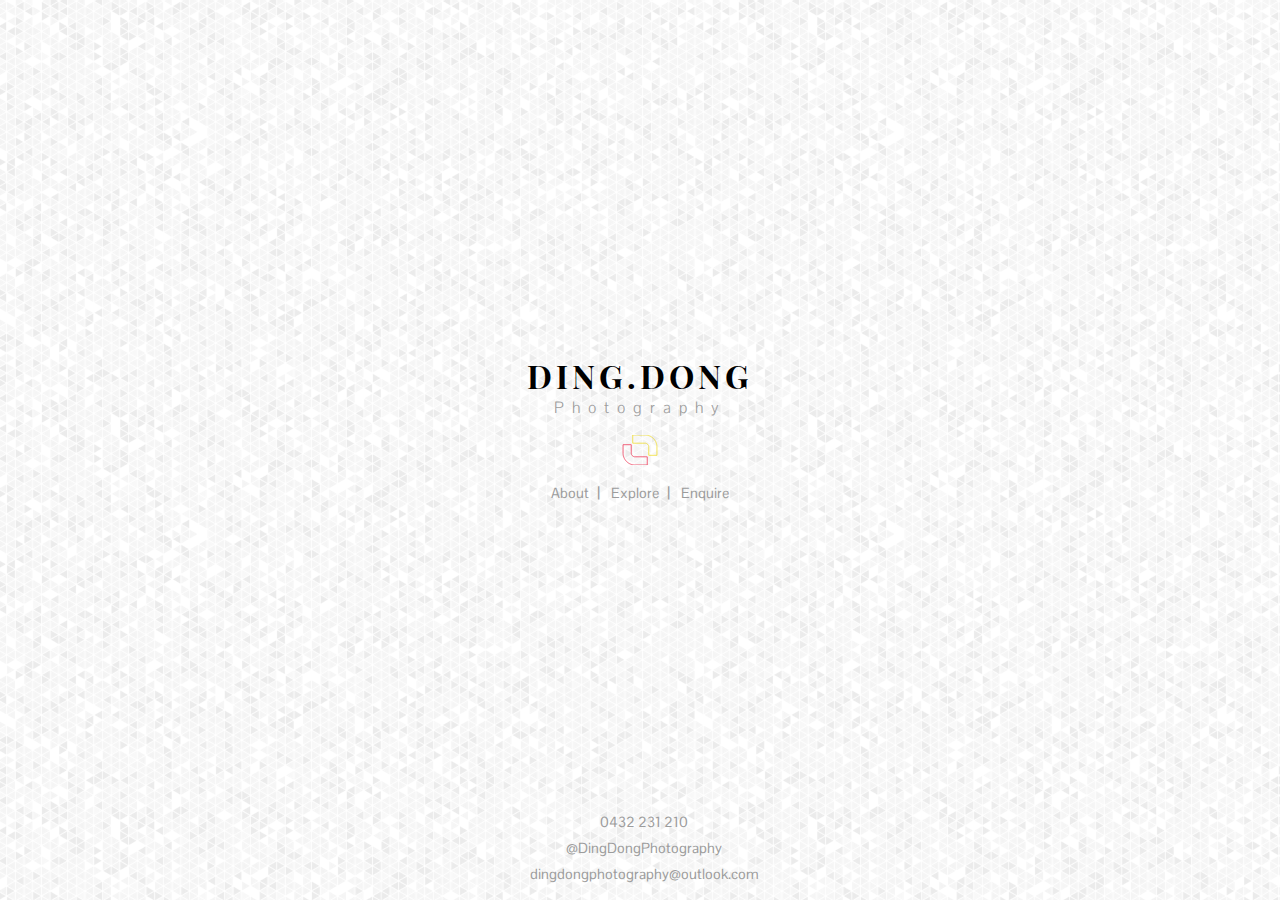
==== commit ad89c9f5: "Trying Tschichold design" ====
--- a/index.html
+++ b/index.html
@@ -13,7 +13,7 @@
         crossorigin="anonymous">
     <!--GOOGLE FONTS-->
     <link 
-        href="https://fonts.googleapis.com/css?family=Pontano+Sans|Yeseva+One" 
+        href="https://fonts.googleapis.com/css?family=Playfair+Display+SC:900|Pontano+Sans" 
         rel="stylesheet">
 
     <!--CSS-->
--- a/assets/css/main.css
+++ b/assets/css/main.css
@@ -1,7 +1,7 @@
 :root
 {
     --main-font-family: 'Pontano Sans', sans-serif;
-    --secondary-font-family: 'Yeseva One', cursive;
+    --secondary-font-family: 'Playfair Display SC', serif;
     --inactive-text-color: #9c9c9c;
     --sm-letter-spacing: 2px;
     --med-letter-spacing: 4px;
@@ -105,17 +105,22 @@
 {
     width: 100%;
     height: 100%;
-    grid-template-columns: repeat(2, 1fr) auto repeat(2, 1fr);
-    grid-template-rows: repeat(5, 1fr);
+    grid-template-columns: repeat(1, 1fr) auto repeat(1, 1fr);
+    grid-template-rows: repeat(3, 1fr);
 }
 
 .company-name-container
 {
-    grid-column-start: 3;
-    grid-row-start: 3;
+    grid-column-start: 2;
+    grid-row-start: 2;
     display: grid;
     position: relative;
-    grid-template-rows: repeat(3, 1fr);
+    grid-template-rows: 3fr 2fr 3fr;
+}
+
+.company-name
+{
+    align-self: end;
 }
 
 .company-name h1, .company-name h4
@@ -130,7 +135,7 @@
 .company-name h1
 {
     font-family: var(--secondary-font-family);
-    letter-spacing: var(--lg-letter-spacing);
+    letter-spacing: var(--med-letter-spacing);
 }
 
 .company-name h4
@@ -166,13 +171,13 @@
 
 .company-info
 {
-    grid-column-start: 3;
-    grid-row-start: 5;
+    grid-column-start: 2;
+    grid-row-start: 3;
     display: block;
     position: relative;
     width: 100%;
     height: fit-content;
-    top: 90%;
+    top: 95%;
     left: 0;
     transform: translate(0, -100%);
     color: var(--inactive-text-color);
@@ -190,4 +195,26 @@
 .company-info p i 
 {
     margin-right: var(--sm-margin);
-}+}
+
+@media only screen and (min-width: 768px)
+{
+    #splash-screen 
+    {
+        grid-template-columns: repeat(2, 1fr) auto repeat(2, 1fr);
+        grid-template-rows: repeat(5, 1fr);
+    }
+
+    .company-name-container
+    {
+        grid-row-start: 3;
+        grid-column-start: 3;
+        grid-template-rows: repeat(3, 1fr);
+    }
+
+    .company-info
+    {
+        grid-row-start: 5;
+        grid-column-start: 3;
+    }
+}   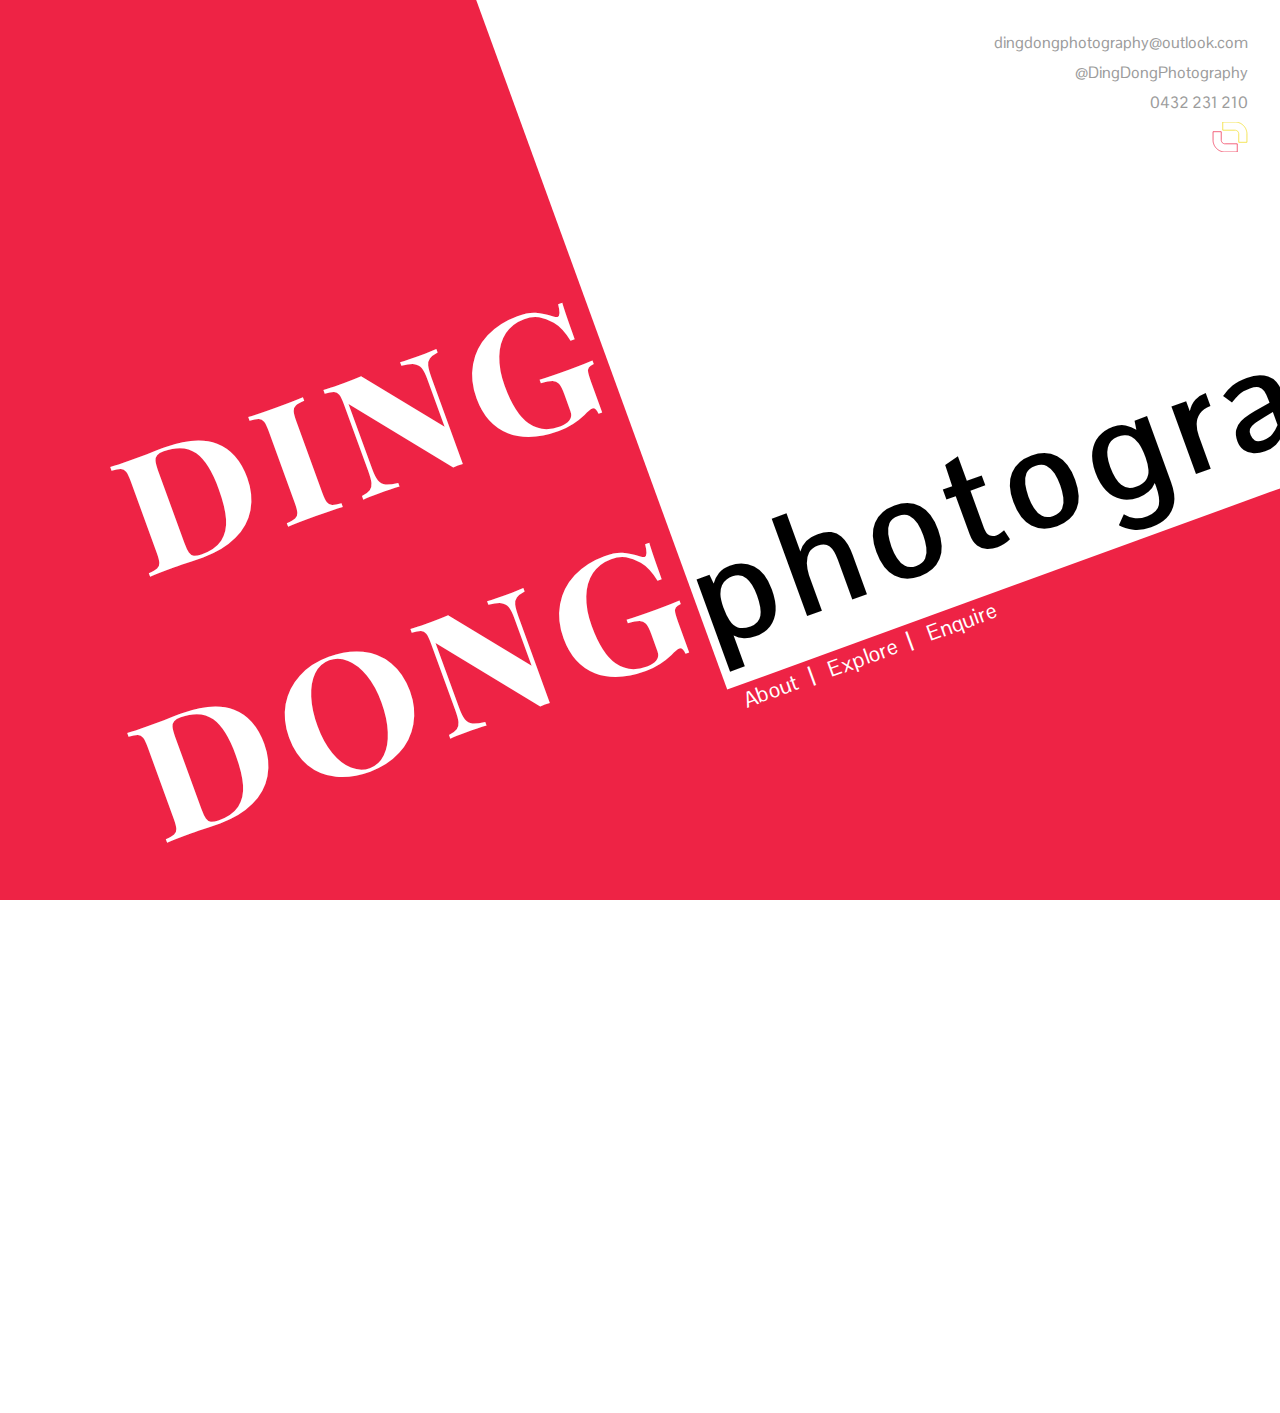
==== commit f56197a5: "Trying to replicated Tschichold" ====
--- a/index.html
+++ b/index.html
@@ -20,59 +20,52 @@
     <link rel="stylesheet" href="assets/css/main.css">
     <link rel="stylesheet" href="assets/css/logo_animation.css">
 </head>
-<body>
+<body>    
+    
+    <div class="container" id="splash-screen">
+        <div class="bg-pink"></div>
+        <div class="bg-decor"></div>
+        <h1 id="ding-logo">ding</h1>
+        <h1 id="dong-logo">dong</h1>
+        <h4>photography</h4>
+        <ul class="splash-navigation">
+            <li><a class="nav-item-clickable" href="home.html#about" name="about">About</a>|</li>
+            <li><a class="nav-item-clickable" href="home.html#gallery" name="gallery">Explore</a>|</li>
+            <li><a class="nav-item-clickable" href="home.html#contact" name="contact">Enquire</a></li>                
+        </ul>       
+    </div> 
+    
+    <div class="company-info">
+        
+        
+        <p><i class="fas fa-envelope"></i>dingdongphotography@outlook.com</p>
+        <p><i class="fab fa-facebook-square"></i>@DingDongPhotography</p>
+        <p><i class="fas fa-mobile-alt"></i>0432 231 210</p>
+        <div class="animated-logo-container">
+            <svg 
+                class="animated-logo" 
+                xmlns="http://www.w3.org/2000/svg" 
+                viewBox="0 0 243.384 215.384">
 
-    <div class="main-container">
-        <div class="bg-decor"></div>
-        <div class="container" id="splash-screen">
-
-            <div class="company-name-container">
-
-                <div class="company-name">
-                    <h1>DING.DONG</h1>
-                    <h4>Photography</h4>
-                </div>
-
-                <div class="animated-logo-container">
-                    <svg 
-                        class="animated-logo" 
-                        xmlns="http://www.w3.org/2000/svg" 
-                        viewBox="0 0 243.384 215.384">
-        
-                        <g transform="translate(-358.308 -162.308)">
-                    
-                            <path 
-                                class="logo-yellow" 
-                                d="M542.849,247.12l.05,2.063V308.13h58.793V248.462l-.1-4.228-.312-4.217-.517-4.2-.723-4.166-.927-4.126-1.127-4.076-1.327-4.015-1.522-3.945-1.713-3.866-1.9-3.777-2.084-3.679-2.262-3.573-2.435-3.457-2.6-3.334-2.762-3.2-2.916-3.062-3.062-2.916-3.2-2.762-3.334-2.6-3.457-2.435-3.573-2.262-3.679-2.084-3.777-1.9-3.866-1.713-3.945-1.522-4.015-1.327-4.076-1.127-4.126-.927-4.166-.723-4.2-.517-4.217-.312-4.228-.1H427.87V221.1h86.947l2.063.05,1.339.1,1.332.164,1.322.23,1.309.294,1.294.358,1.274.421L526,223.2l1.227.544,1.2.6,1.168.662,1.134.717,1.1.773,1.058.826,1.016.877.972.925.925.972.877,1.016.826,1.058.772,1.1.719,1.134.661,1.168.6,1.2L540.8,238l.483,1.252.421,1.274.358,1.294.294,1.309.23,1.322.164,1.332.1,1.339" 
-                                fill="none" 
-                                stroke="#efd914"/>
-                    
-                            <path 
-                                class="logo-pink" 
-                                d="M417.151,292.88l-.05-2.063V231.87H358.308v59.668l.1,4.228.312,4.217.517,4.2.723,4.166.927,4.126,1.127,4.076,1.327,4.015,1.522,3.945,1.713,3.866,1.9,3.777,2.084,3.679,2.262,3.573,2.435,3.457,2.6,3.334,2.762,3.2,2.916,3.062,3.062,2.916,3.2,2.762,3.334,2.6,3.457,2.435,3.573,2.262,3.679,2.084,3.777,1.9,3.866,1.713,3.945,1.522,4.015,1.327,4.076,1.127,4.126.927,4.166.723,4.2.517,4.217.312,4.228.1H532.13V318.9H445.183l-2.063-.05-1.339-.1-1.332-.164-1.322-.23-1.309-.294-1.294-.358-1.274-.421L434,316.8l-1.227-.544-1.2-.6-1.168-.661-1.134-.718-1.1-.773-1.058-.826L426.1,311.8l-.972-.925-.925-.972-.877-1.016-.826-1.058-.772-1.1-.719-1.134-.661-1.168-.6-1.2L419.2,302l-.483-1.252-.421-1.274-.358-1.294-.294-1.309-.23-1.322-.164-1.332-.1-1.339" 
-                                fill="none"
-                                stroke="#ee2345"
-                            />
-                    
-                        </g>
-                    </svg>
-                </div>
-
-                <ul class="splash-navigation">
-                    
-                    <li><a class="nav-item-clickable" href="home.html#about" name="about">About</a>|</li>
-                    <li><a class="nav-item-clickable" href="home.html#gallery" name="gallery">Explore</a>|</li>
-                    <li><a class="nav-item-clickable" href="home.html#contact" name="contact">Enquire</a></li>                
-                </ul>
-            </div>
-
-            <div class="company-info">
-                <p><i class="fas fa-mobile-alt"></i>0432 231 210</p>
-                <p><i class="fab fa-facebook-square"></i>@DingDongPhotography</p>
-                <p><i class="fas fa-envelope"></i>dingdongphotography@outlook.com</p>
-            </div>
+                <g transform="translate(-358.308 -162.308)">
+            
+                    <path 
+                        class="logo-yellow" 
+                        d="M542.849,247.12l.05,2.063V308.13h58.793V248.462l-.1-4.228-.312-4.217-.517-4.2-.723-4.166-.927-4.126-1.127-4.076-1.327-4.015-1.522-3.945-1.713-3.866-1.9-3.777-2.084-3.679-2.262-3.573-2.435-3.457-2.6-3.334-2.762-3.2-2.916-3.062-3.062-2.916-3.2-2.762-3.334-2.6-3.457-2.435-3.573-2.262-3.679-2.084-3.777-1.9-3.866-1.713-3.945-1.522-4.015-1.327-4.076-1.127-4.126-.927-4.166-.723-4.2-.517-4.217-.312-4.228-.1H427.87V221.1h86.947l2.063.05,1.339.1,1.332.164,1.322.23,1.309.294,1.294.358,1.274.421L526,223.2l1.227.544,1.2.6,1.168.662,1.134.717,1.1.773,1.058.826,1.016.877.972.925.925.972.877,1.016.826,1.058.772,1.1.719,1.134.661,1.168.6,1.2L540.8,238l.483,1.252.421,1.274.358,1.294.294,1.309.23,1.322.164,1.332.1,1.339" 
+                        fill="none" 
+                        stroke="#efd914"/>
+            
+                    <path 
+                        class="logo-pink" 
+                        d="M417.151,292.88l-.05-2.063V231.87H358.308v59.668l.1,4.228.312,4.217.517,4.2.723,4.166.927,4.126,1.127,4.076,1.327,4.015,1.522,3.945,1.713,3.866,1.9,3.777,2.084,3.679,2.262,3.573,2.435,3.457,2.6,3.334,2.762,3.2,2.916,3.062,3.062,2.916,3.2,2.762,3.334,2.6,3.457,2.435,3.573,2.262,3.679,2.084,3.777,1.9,3.866,1.713,3.945,1.522,4.015,1.327,4.076,1.127,4.126.927,4.166.723,4.2.517,4.217.312,4.228.1H532.13V318.9H445.183l-2.063-.05-1.339-.1-1.332-.164-1.322-.23-1.309-.294-1.294-.358-1.274-.421L434,316.8l-1.227-.544-1.2-.6-1.168-.661-1.134-.718-1.1-.773-1.058-.826L426.1,311.8l-.972-.925-.925-.972-.877-1.016-.826-1.058-.772-1.1-.719-1.134-.661-1.168-.6-1.2L419.2,302l-.483-1.252-.421-1.274-.358-1.294-.294-1.309-.23-1.322-.164-1.332-.1-1.339" 
+                        fill="none"
+                        stroke="#ee2345"
+                    />
+            
+                </g>
+            </svg>
         </div>
-    </div>        
+    </div>
     <script
         src="https://code.jquery.com/jquery-2.2.4.js"
         integrity="sha256-iT6Q9iMJYuQiMWNd9lDyBUStIq/8PuOW33aOqmvFpqI="
--- a/assets/css/main.css
+++ b/assets/css/main.css
@@ -45,6 +45,7 @@
 {
     height: 100%;
     width: 100%;
+    overflow: hidden;
 }
 
 ul li
@@ -52,37 +53,30 @@
     list-style: none;
 }
 
-.bg-decor
+.company-info
 {
-    display: block;
     position: absolute;
-    top: 0;
-    left: 0;
-    width: 100%;
-    height: 100%;
-    background-color: rgba(255, 255, 255, 0.5);
+    display: grid;
+    top: var(--lg-margin);
+    right: var(--lg-margin);
+    color: var(--inactive-text-color);
+    align-content: stretch;
+    grid-auto-rows: 30px;
+    grid-template-columns: 1fr;
+    grid-template-rows: repeat(4, 1fr);
 }
 
-.bg-decor::after
+.company-info p
 {
-    content: "";
+    position: relative;
     display: block;
-    position: relative;
-    width: 100%;
-    height: 100%;
-    background-image: url("../img/backgrounds/bg-04.png");
-    z-index: -1;
-
+    margin: 0;
+    text-align: right;
 }
 
-.main-container
+.company-info p i 
 {
-    display: block;
-    position: absolute;
-    top: 0;
-    left: 0;
-    width: 100%;
-    height: 100%;
+    margin-right: var(--sm-margin);
 }
 
 .animated-logo-container
@@ -90,131 +84,89 @@
     display: block;
     position: relative;
     height: 30px;
-    width: 100%;
-    align-self: center;
-    cursor: pointer;
-}
-
-.container 
-{
-    display: grid;
-    position: relative;
+    width: 36px;
+    justify-self: right;
 }
 
 #splash-screen
 {
+    display: grid;
+    position: relative;
+    top: 0;
+    left: 0;
     width: 100%;
     height: 100%;
-    grid-template-columns: repeat(1, 1fr) auto repeat(1, 1fr);
-    grid-template-rows: repeat(3, 1fr);
+    grid-template-rows: repeat(6, 1fr);
+    grid-template-columns: repeat(6, 1fr);
+    transform: rotate(-20deg) scale(1.5);
 }
 
-.company-name-container
+.bg-decor
 {
-    grid-column-start: 2;
-    grid-row-start: 2;
-    display: grid;
-    position: relative;
-    grid-template-rows: 3fr 2fr 3fr;
+    grid-row-start: 1;
+    grid-column-start: 4;
+    grid-column-end: 7;
+    grid-row-end: 5;
+    background-color: rgba(255, 255, 255, 1);
 }
 
-.company-name
+.bg-pink
 {
-    align-self: end;
-}
-
-.company-name h1, .company-name h4
-{
-    display: block;
-    position: relative;
-    width: 100%;
-    height: fit-content;
-    text-align: center;
-}
-
-.company-name h1
-{
-    font-family: var(--secondary-font-family);
-    letter-spacing: var(--med-letter-spacing);
-}
-
-.company-name h4
-{
-    letter-spacing: var(--xlg-letter-spacing);
-    color: var(--inactive-text-color);
-    font-weight: 100;
+    grid-row: 1 / span 7;
+    grid-column: 1 / span 7;
+    background-color: #ee2345;
 }
 
 .splash-navigation
 {
-    display: block;
-    position: relative;
-    width: fit-content;
-    top: 0;
-    left: 50%;
-    transform: translate(-50%, 0);
+    grid-row: 5;
+    grid-column: 4 / span 2;
+    align-self: flex-start;
 }
 
 .splash-navigation li 
 {
-    color: var(--inactive-text-color);
     display: inline-block;
     position: relative;
     text-align: center;
+    color: #fff;
 }
 
 .splash-navigation li a 
 {
     padding: var(--sm-padding) var(--sm-padding);
     font-size: var(--sm-font-size);
+    color: #fff;
 }
 
-.company-info
+#splash-screen h1
 {
-    grid-column-start: 2;
-    grid-row-start: 3;
-    display: block;
-    position: relative;
-    width: 100%;
+    text-align: right;
     height: fit-content;
-    top: 95%;
-    left: 0;
-    transform: translate(0, -100%);
-    color: var(--inactive-text-color);
-    font-size: var(--sm-font-size);
-    text-align: center;
+    align-self: flex-end;
+    font-size: 8em;
+    color: #fff;
+    font-family: var(--secondary-font-family);
+    letter-spacing: var(--lg-letter-spacing);
 }
 
-.company-info p
+#ding-logo
 {
-    position: relative;
-    display: block;
-    margin: var(--sm-margin) auto;
+    grid-row: 3;
+    grid-column: 2 / span 2;
 }
 
-.company-info p i 
+#dong-logo
 {
-    margin-right: var(--sm-margin);
+    grid-row: 4;
+    grid-column: 2 / span 2;
 }
 
-@media only screen and (min-width: 768px)
+#splash-screen h4
 {
-    #splash-screen 
-    {
-        grid-template-columns: repeat(2, 1fr) auto repeat(2, 1fr);
-        grid-template-rows: repeat(5, 1fr);
-    }
-
-    .company-name-container
-    {
-        grid-row-start: 3;
-        grid-column-start: 3;
-        grid-template-rows: repeat(3, 1fr);
-    }
-
-    .company-info
-    {
-        grid-row-start: 5;
-        grid-column-start: 3;
-    }
-}   +    grid-row: 4;
+    grid-column: 4 / span 2;
+    align-self: flex-end;
+    font-size: 6em;
+    letter-spacing: var(--lg-letter-spacing);
+}
